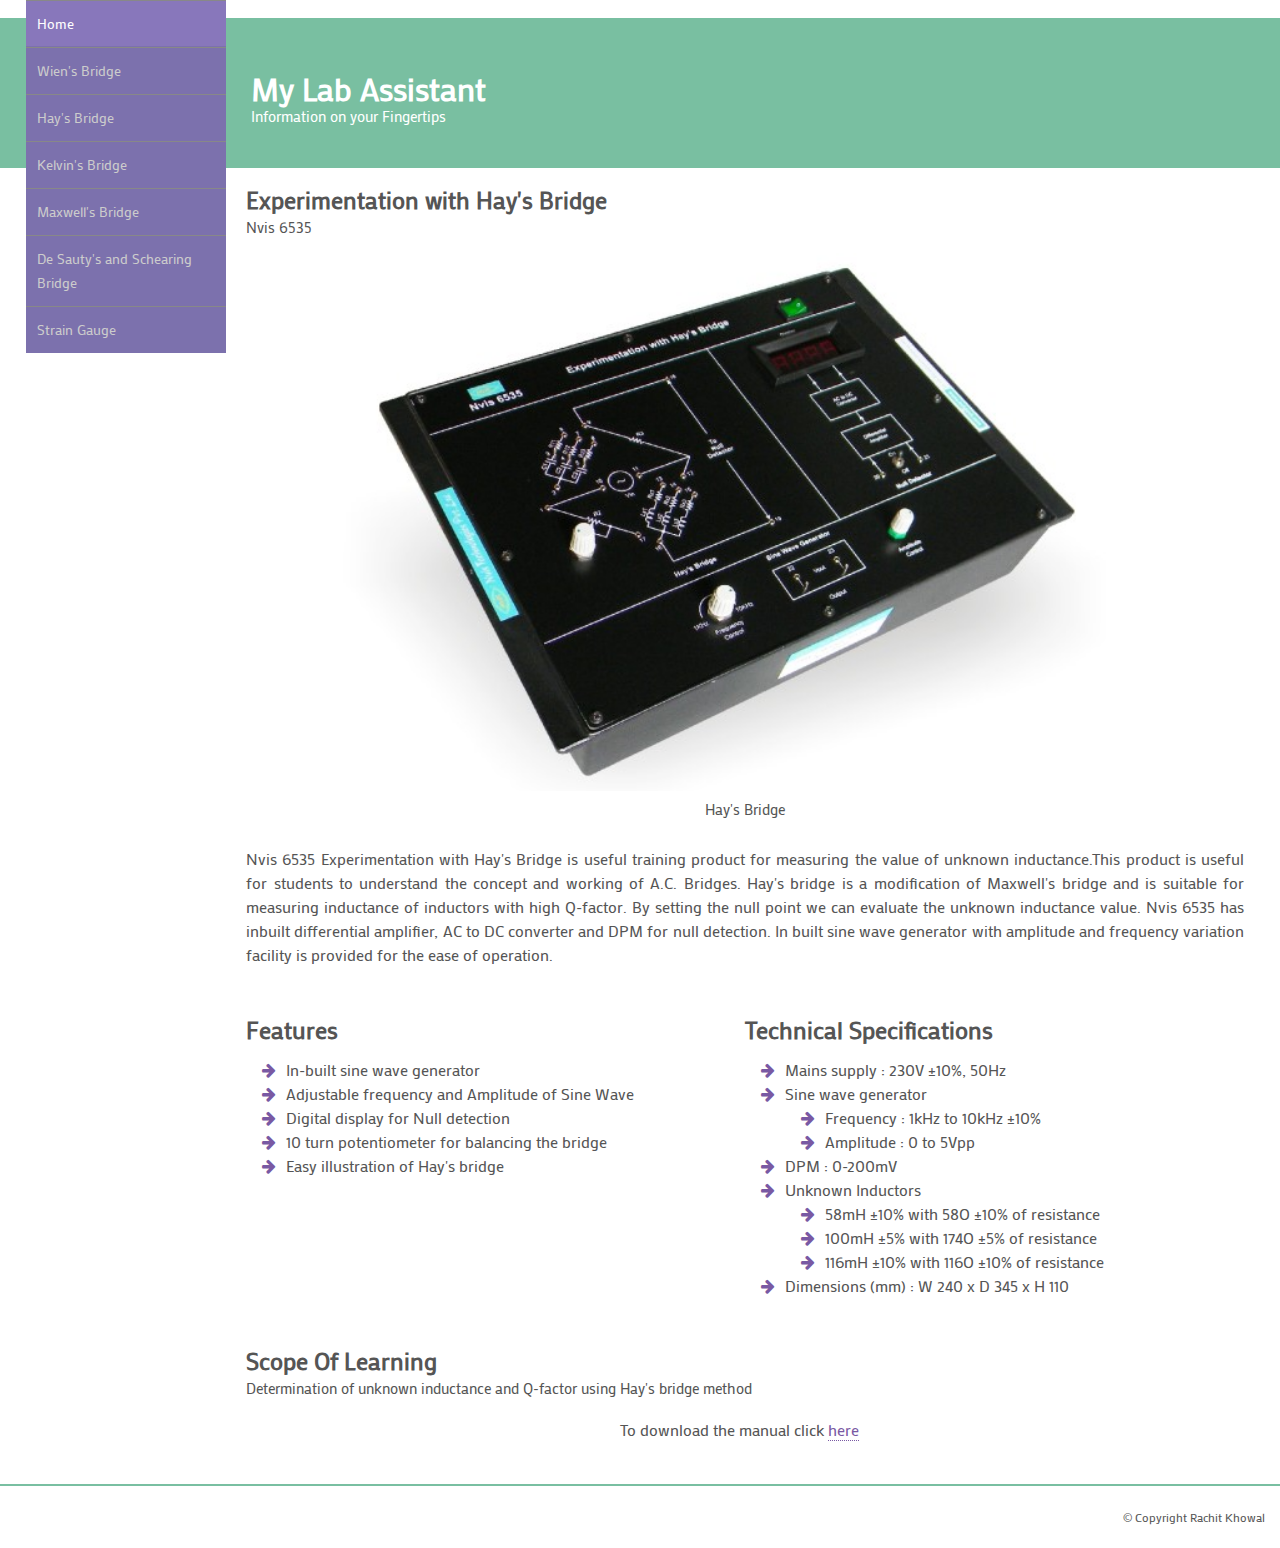
==== hay.html @ 505507b3 "first commit" ====
<!DOCTYPE html>
<html lang="en">
<head>
<meta charset="utf-8">
<meta http-equiv="X-UA-Compatible" content="IE=edge">
<title>My Lab Assistant- Hay's Bridge</title>
<meta name="viewport" content="width=device-width, initial-scale=1">
<meta name="Description" lang="en" content="open source html and css template">
<meta name="author" content="mlp design">
<meta name="robots" content="index, follow">
<link rel="stylesheet" href="pastel.css">
</head>
<body>
<!-- Menu Items -->
<nav>
 <input type="checkbox" id="show-menu" role="button">
 <label for="show-menu" class="open"><span class="fa fa-bars"></span></label>
 <label for="show-menu" class="close"><span class="fa fa-times"></label>
 <ul id="menu">
  <li><a class="active" href="index.html">Home</a></li>
  <li><a href="wien.html">Wien's Bridge</a></li>
  <li><a href="hay.html">Hay's Bridge</a></li>
  <li><a href="kelvin.html">Kelvin's Bridge</a></li>
  <li><a href="maxwell.html">Maxwell's Bridge</a></li>
  <li><a href="schering.html">De Sauty's and Schearing Bridge</a></li>
  <li><a href="strain.html">Strain Gauge</a></li>
 </ul>
</nav>
<!-- // -->
<!-- Banner -->
<div id="banner">
 <div id="header">
  <h1>My Lab Assistant</h1>
  <p class="sub">Information on your Fingertips</p>
 </div>
</div>
<!-- // -->
<div id="content">
 <!-- Page Items -->
 <div class="pageitem">
  <h2>Experimentation with Hay's Bridge</h2>
  <p class="sub">Nvis 6535</p>
  <div class="one-col-cell gallery">
    <img src="img/hay.jpg" alt="Picture of Kit"><br><span class="sub">Hay's Bridge</span>
   </div>
  <p>Nvis 6535 Experimentation with Hay's Bridge is useful training product for measuring the value of unknown
inductance.This product is useful for students to understand the concept and working of A.C. Bridges. Hay's bridge
is a modification of Maxwell's bridge and is suitable for measuring inductance of inductors with high Q-factor. By
setting the null point we can evaluate the unknown inductance value.
Nvis 6535 has inbuilt differential amplifier, AC to DC converter and DPM for null detection. In built sine wave
generator with amplitude and frequency variation facility is provided for the ease of operation.
</p>
 </div>
 <div class="pageitem">
  <div class="two-col-cell">
   <h2>Features</h2>
   <ul>
    <li>In-built sine wave generator</li>
    <li>Adjustable frequency and Amplitude of Sine Wave</li>
    <li>Digital display for Null detection</li>
    <li>10 turn potentiometer for balancing the bridge</li>
    <li>Easy illustration of Hay's bridge</li>
   </ul>
  </div>
  <div class="two-col-cell">
   <h2>Technical Specifications</h2>
   <ul>
    <li>Mains supply : 230V ±10%, 50Hz</li>
    <li>Sine wave generator
        <ul style="list-style-type: circle;">
            <li>Frequency : 1kHz to 10kHz ±10% </li>
            <li>Amplitude : 0 to 5Vpp</li>
        </ul>
</li>
    <li>DPM : 0-200mV
</li>
    <li>Unknown Inductors
</li>
    <ul style="list-style-type:circle;">
    <li>58mH ±10% with 58O ±10% of resistance</li>
    <li>100mH ±5% with 174O ±5% of resistance</li>
    <li>116mH ±10% with 116O ±10% of resistance</li>
    </ul>
<li>Dimensions (mm) : W 240 x D 345 x H 110</li>
   </ul>
  </div>
 </div>
 <div class="pageitem">
  <h2>Scope Of Learning</h2>
  <p class="sub">Determination of unknown inductance and Q-factor using
Hay's bridge method
   </p>
 </div>
 <div class="one-col-cell gallery">
 <p>To download the manual click <a href="https://drive.google.com/file/d/1LzCgg2aFKQmMR-uEuv7WDJnylgC2cuuz/view?usp=sharing">here</a> </p>
 </div>
 <!-- // -->
</div>
<!-- Footer Items -->
<div id="footer">
 <p>&copy; Copyright Rachit Khowal</p>
</div>
<!-- // -->
</body>
</html>
---- pastel.css ----
@import url(http://fonts.googleapis.com/css?family=Mako);
@import url(https://cdnjs.cloudflare.com/ajax/libs/font-awesome/4.6.3/css/font-awesome.css);

html, body {
	margin: 0 !important;
	padding: 0 !important;
}
body {
	background-color: #fff;
	color: #555;
	font: normal 16px/150% 'Mako', sans-serif;
	/*font-family: 'Mako', sans-serif;
	font-size: 16px;
	font-weight: normal;*/
	margin: 0;
}
a {
	text-decoration: none;
	color: #7959a3;
	border-bottom: 1px dotted;
}
a:hover {
	border-bottom: 1px solid;
}
h1, h2 {
	margin-bottom: 0;
}
blockquote {
	color: #777;
	display: block;
	padding: 15px 20px;
	width: 80%;
	position: relative;
	border-left: 15px solid #79BFA1;
	border-right: 2px solid #79BFA1;
	-moz-box-shadow: 2px 2px 15px #ccc;
	-webkit-box-shadow: 2px 2px 15px #ccc;
	box-shadow: 2px 2px 15px #ddd;
	margin: 0 auto;
}
.two-col-cell {
	display: table-cell;
	float: left;
	width: calc(100% / 2);
}
.three-col-cell {
	display: table-cell;
	float: left;
	width: calc((100% / 3) - 6px);
}
.sub {
	font-size: 95%;
	padding: 3px 0;
	margin: 0;
}
.clear {
	clear: both;
}
.gallery {
	/* colors optional 
	background-color: #87b;
	color:#fff;
	/* -- */
	text-align: center;
	padding: 10px 0;
	margin: 1px;
}
.gallery img {
	width: 90%;
}
ul#menu {
	width: 200px;
	position: absolute; /*change to 'fixed' for sticky menu */
	top: 0;
	left: 2%;
	margin: 0;
	padding: 0;
	list-style-type: none;
	z-index: 1000;
	/*border:5px solid #808;*/
}
ul#menu li {
	border-top: 1px solid #888;
	border-bottom: 1px solid #7C71AD;
}
ul#menu li a {
	font-size: 85%;
	text-decoration: none;
	color: #ccc;
	padding: 10.5px 11px;
	background-color: #7C71AD;
	display: block;
	border: none !important;
}
ul#menu li a:hover, ul#menu li a.active {
	background-color: #87b;
	color: #fff;
	border: none !important;
}
#banner {
	display: table;
	width: 100%;
	height: 150px;
	background-color: #79BFA1;
	color: #fff;
	margin-top: 18px;
}
#header {
	display: table-cell;
	vertical-align: middle;
	padding-left: calc(200px + 2% + 2%);
}
#content {
	display: table;
	width: calc(100% - (200px + (2% * 2)));
	margin: 0;
	margin-left: calc(200px + 2%);
	margin-bottom: 15px;
}
.pageitem {
	width: 97%;
	margin-left: 2%;
	margin-bottom: 15px;
	float: left;
}
.pageitem p {
	text-align: justify;
}
.pageitem ul li {
	padding: 0;
	margin: 0;
	list-style: none;
}
.pageitem ul li:before {
	content: '\f061';
	font-family: 'FontAwesome';
	float: left;
	margin-left: -1.5em;
	color: #7959a3;
}
.pageitem ol li {
	counter-increment: list;
	list-style: none;
}
.pageitem ol li:before {
	color: #7959a3;
	content: counter(list) ".";
	text-align: right;
	position: absolute;
	left: calc(200px + 2% + 2%);
	width: 30px;
}
#footer {
	border-top: 2px solid #79BFA1;
	text-align: right;
	padding: 15px;
	font-size: 75%;
	line-height: 70%;
	clear: both;
}
#show-menu {
	display: none;
}
.open, .close {
	background-color: inherit;
	color: #fff;
	text-align: right;
	font-weight: normal;
	font-size: 1.5em;
	padding: 0;
	position: absolute;
	top: 135px;
	left: 4%;
	display: none;
}

/* Responsive styles */
@media screen and (max-width: 1000px) {
	.three-col-cell {
		width: calc((100% / 2) - 6px);
	}
}
@media screen and (max-width: 750px) {
	#content {
		margin-left: auto !important;
		margin-right: auto !important;
		width: calc(100% - (2% * 2));
	}
	#header {
		padding-left: 4%;
	}
	.pageitem ol li:before {
		left: calc(2% + 2%);
	}
	/* menu */
	ul#menu {
		display: none;
	}
	.hide, .open {
		display: block;
	}
	#show-menu:checked ~ .open {
		display: none;
	}
	#show-menu:checked ~ .close {
		font-size: 1.6em;
		display: block;
	}
	#show-menu:checked ~ ul#menu {
		display: initial;
		width: 100%;
		text-align:center;
		position: absolute;
		top: calc(18px + 150px);
		right: 0;
		left: auto;
		opacity: 0.95;
    filter: alpha(opacity=95); /* For IE8 and earlier */
	}
}
@media screen and (max-width: 650px) {
	.three-col-cell {
		width: calc(100% / 1);
	}
	.two-col-cell {
		width: calc(100% / 1);
	}
	.gallery img {
		width: 70%;
	}
	#footer {
		text-align: center;
	}
}
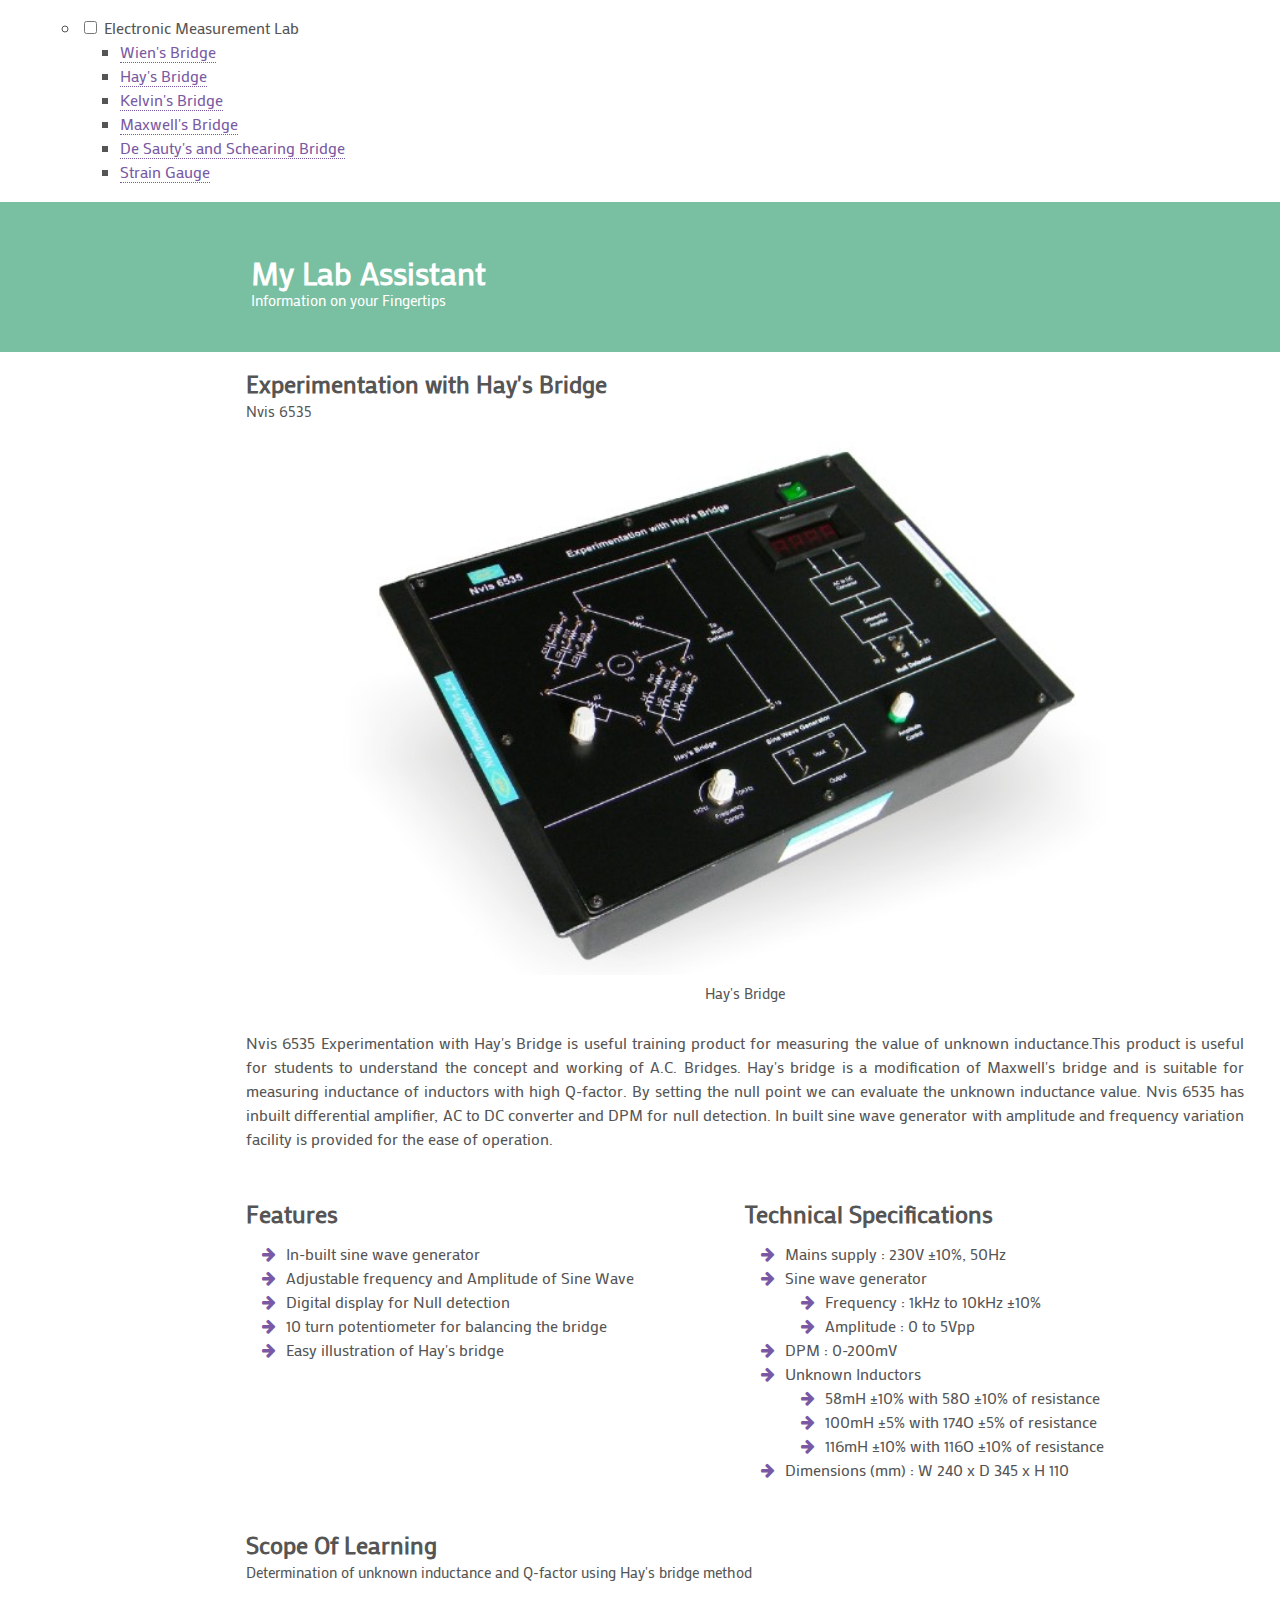
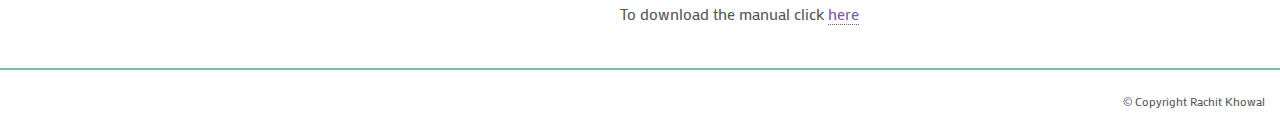
==== commit 7e09b086: "Update hay.html" ====
--- a/hay.html
+++ b/hay.html
@@ -12,20 +12,24 @@
 </head>
 <body>
 <!-- Menu Items -->
-<nav>
- <input type="checkbox" id="show-menu" role="button">
- <label for="show-menu" class="open"><span class="fa fa-bars"></span></label>
- <label for="show-menu" class="close"><span class="fa fa-times"></label>
- <ul id="menu">
-  <li><a class="active" href="index.html">Home</a></li>
-  <li><a href="wien.html">Wien's Bridge</a></li>
-  <li><a href="hay.html">Hay's Bridge</a></li>
-  <li><a href="kelvin.html">Kelvin's Bridge</a></li>
-  <li><a href="maxwell.html">Maxwell's Bridge</a></li>
-  <li><a href="schering.html">De Sauty's and Schearing Bridge</a></li>
-  <li><a href="strain.html">Strain Gauge</a></li>
- </ul>
-</nav>
+<menu>
+<div class="wrapper">
+  <ul>
+    <li>
+      <input type="checkbox" id="list-item-1">
+      <label for="list-item-1" class="first">Electronic Measurement Lab</label>
+      <ul>
+        <li><a href="wien.html">Wien's Bridge</a></li>
+    <li><a href="hay.html">Hay's Bridge</a></li>
+    <li><a href="kelvin.html">Kelvin's Bridge</a></li>
+    <li><a href="maxwell.html">Maxwell's Bridge</a></li>
+    <li><a href="schering.html">De Sauty's and Schearing Bridge</a></li>
+    <li><a href="strain.html">Strain Gauge</a></li>
+      </ul>
+    </li>
+    </ul>
+  </div>
+  </menu>
 <!-- // -->
 <!-- Banner -->
 <div id="banner">
@@ -102,4 +106,4 @@
 </div>
 <!-- // -->
 </body>
-</html>+</html>
